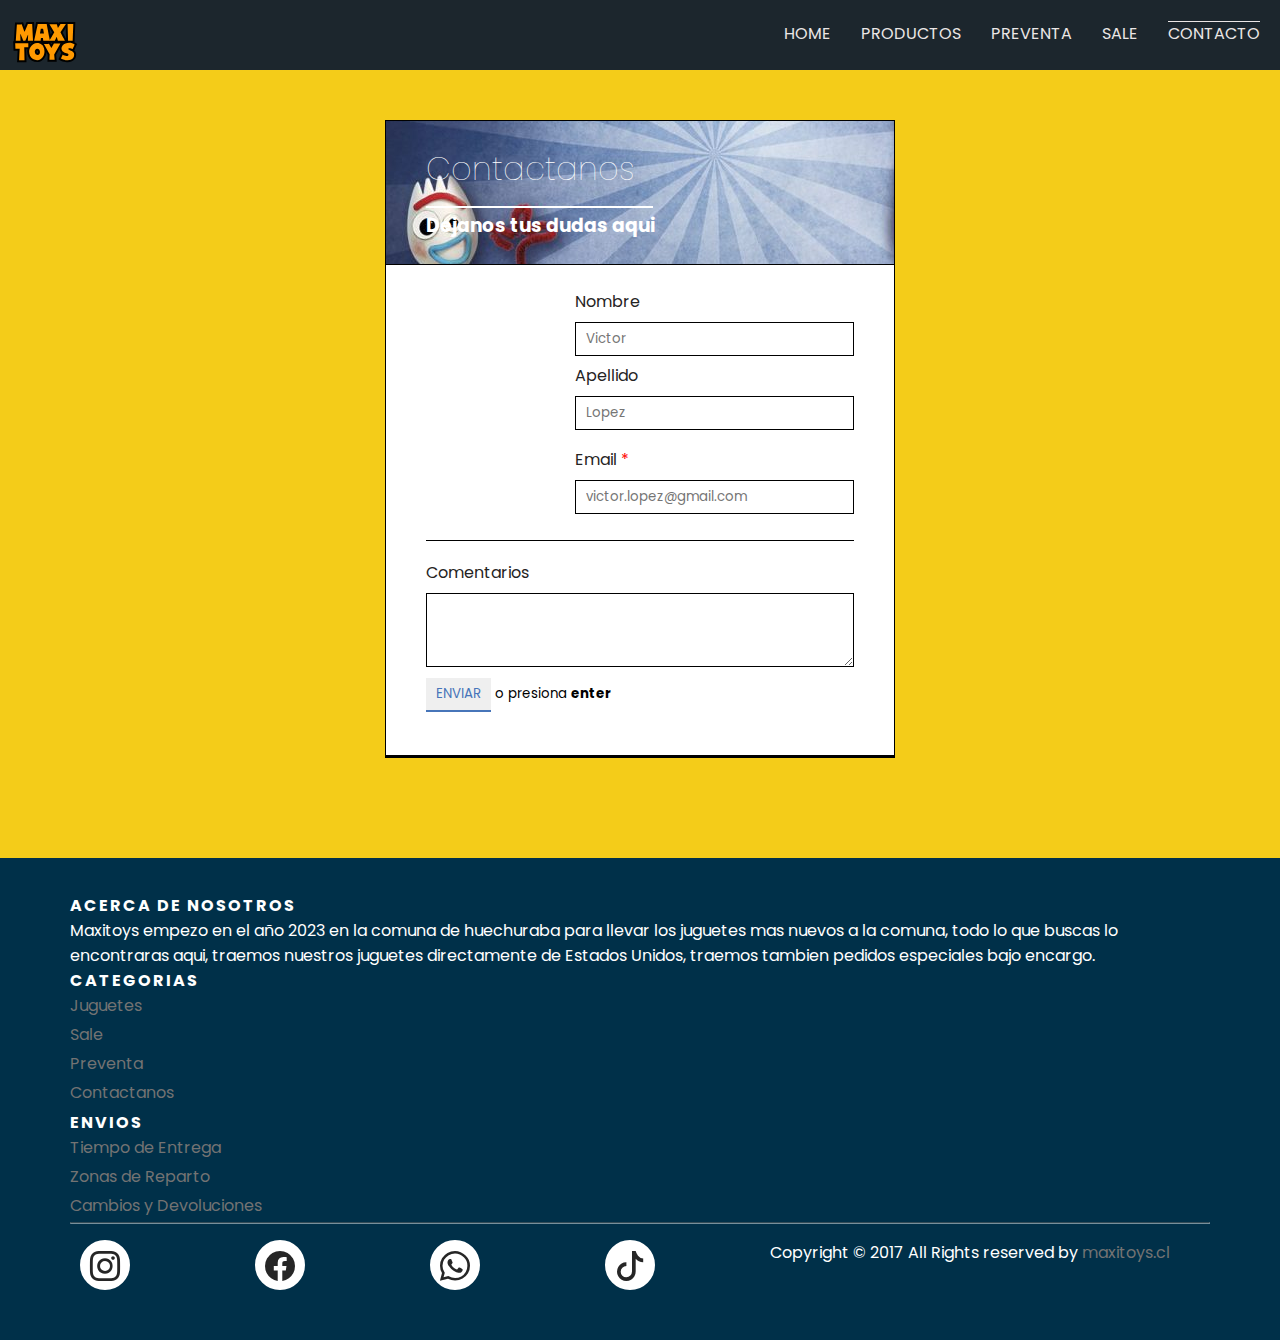
==== paginas/contacto.html @ bf6812b2 "este es mi proyecto" ====
<!DOCTYPE html>
<html lang="en">
<head>
    <meta charset="UTF-8">
    <meta name="viewport" content="width=device-width, initial-scale=1.0">
    <link href="https://cdn.jsdelivr.net/npm/bootstrap@5.3.2/dist/css/bootstrap.min.css" rel="stylesheet" integrity="sha384-T3c6CoIi6uLrA9TneNEoa7RxnatzjcDSCmG1MXxSR1GAsXEV/Dwwykc2MPK8M2HN" crossorigin="anonymous">
    <link rel="stylesheet" href="../styles/main.css">
    <link rel="stylesheet" href="../styles/contacto.css">
    <link rel="stylesheet" href="https://cdn.jsdelivr.net/npm/bootstrap-icons@1.11.1/font/bootstrap-icons.css">
    <title>Contacto</title>
</head>
<body>
    <nav class="menu__navegacion">
        <div class="logo">
            <a href=""><img src="../imagenes/nuevo logo.svg" alt="logo">
            </div></a>
         <ul class="menu_lista">
                    <li class="item_menu"><a class="item_menu_link" href="../index.html">Home</a></li>
                    <li class="item_menu"> <a class="item_menu_link" href="./productos.html">Productos</a></li>
                    <li class="item_menu "> <a class="item_menu_link" href="./preventa.html">Preventa</a></li>
                    <li class="item_menu"> <a class="item_menu_link" href="./sale.html">Sale</a></li>
                    <li class="item_menu active"> <a class="item_menu_link" href="./contacto.html">Contacto</a></li>
    
        </ul>
</nav> 
<header>

</header>
<div class="contenedor_formulario">
    <div class="row header">
        <h1>Contactanos &nbsp;</h1>
        <h3>Dejanos tus dudas aqui</h3>
    </div>
    <div class="row body">
        <form action="#">
            <ul>
                <li>
                    <p class="left">
                        <label for="first_name">Nombre</label>
                        <input type="text" name="first_name" placeholder="Victor">
                    </p>
                    <p class="pull-right">
                        <label for="last_name">Apellido</label>
                        <input type="text" name="last_name" placeholder="Lopez">
                    </p>
                </li>
                <li>
                    <p>
                        <label for="email">Email <span class="req">*</span></label>
                        <input type="email" name="email" placeholder="victor.lopez@gmail.com">
                    </p>
                </li>
                <li> <div class="divider"></div></li>
                <li>
                    <label for="comments">Comentarios</label>
                    <textarea name="Comentarios" id="" cols="46" rows="3"></textarea>
                </li>
                <li>
                    <input class="btn btn-submit" type="submit" value="Enviar">
                    <small>o presiona <strong>enter</strong></small>
                </li>
            </ul>
        </form>

    </div>

</div>






<footer class="site_footer">
    <div class="container">
        <div class="row">
            <div class="col-sm-12 col-md-6">
                <h6>Acerca de Nosotros</h6>
                <p class="text-justify">Maxitoys empezo en el año 2023 en la comuna 
                    de huechuraba para llevar los juguetes mas nuevos a la comuna, todo
                    lo que buscas lo encontraras aqui, traemos nuestros juguetes directamente 
                    de Estados Unidos, traemos tambien pedidos especiales bajo encargo.</p>
            </div>
            <div class="col-xs-6 col-md-3">
                <h6>Categorias</h6>
                <ul class="footer_links">
                    <li><a href="#">Juguetes</a></li>
                    <li><a href="#">Sale</a></li>
                    <li><a href="#">Preventa</a></li>
                    <li><a href="#">Contactanos</a></li>
                </ul>
            </div>
            
            <div class="col-xs-6 col-md-3">
                <h6>Envios</h6>
                <ul class="footer_links">
                    <li><a href="#">Tiempo de Entrega</a></li>
                    <li><a href="#">Zonas de Reparto</a></li>
                    <li><a href="#">Cambios y Devoluciones</a></li>

                </ul>
            </div>
            <hr>
            <div class="container">
                <div class="row">
                    <div class="col-md-8 col-sm-6 col-xs-12">
                        <p class="copyright-text"> Copyright &copy; 2017 All Rights reserved by <a href="#">maxitoys.cl</a></p>
                    </div>

                </div>

            </div>
            <div class="col-md-4 col-sm-6 col-xs-12">
                <ul class="lista_footer">
                    <li> 
                        <a href=""><i class="bi bi-instagram icon"></i></a>
                    </li>
                    <li>
                        <a href=""><i class="bi bi-facebook icon"></i></a>
                    </li>
                    <li>
                        <a href=""><i class="bi bi-whatsapp icon"></i></a>
                    </li>
                    <li>
                        <a href=""><i class="bi bi-tiktok icon"></i></a>
                    </li>
                </ul>
         
            </div>
            

        </div>

    </div>

</footer>
<script src="https://cdn.jsdelivr.net/npm/bootstrap@5.3.2/dist/js/bootstrap.bundle.min.js" integrity="sha384-C6RzsynM9kWDrMNeT87bh95OGNyZPhcTNXj1NW7RuBCsyN/o0jlpcV8Qyq46cDfL" crossorigin="anonymous"></script>  

    
</body>
</html>
---- styles/main.css ----
@import url('https://fonts.googleapis.com/css2?family=Poppins:wght@300&family=Red+Hat+Display:wght@500&family=Roboto&display=swap');
*{
    margin: 0;
    padding: 0;
    box-sizing: 0;
    font-family: 'Poppins', sans-serif;

}
body{
    background-color: rgba(251, 251, 251, 0.885);
}


/************* menu navegacion ***********************/
.menu__navegacion{
    display: flex;
    flex-direction: row;
    justify-content: space-between;
    padding: 10px;
    background-color:#1c262d;
    position: sticky;
    top:0;
}
.menu_lista{
    display: flex;
    justify-content: space-between;
    align-items: center;
    list-style-type: none;
    gap: 20px;
    flex-direction:row;
    cursor: pointer;
}
.item_menu_link{
    text-decoration: none;
    text-transform: uppercase;
    color:#ebe6e6;
    margin-right: 10px;
    cursor: pointer;
}
.menu_lista a:hover{
    color:rgb(255, 39, 197);
}

.active a{
    text-decoration:overline; 
}


.logo{
    width: 70px;
    height: 50px;
    cursor: pointer;

}
/********************** header **********************/

   
    

.anuncio_principal{
    width: 100%;
    height: 50vh;
    min-height: 350px;
    background: url(../imagenes/banner-pagina-web-maxitoys.png);
    background-size: cover;
    background-position: center;
   display: flex;
   flex-direction: column;
   justify-content:center;
   align-items:center

}
header h1{
    font-size: 40px;
    text-align: center;
    color: #fff;
    text-transform: capitalize;
    background-color: #1e191cf1; 
    border-radius: 3px;
    width: 500px;
}
header button{
    padding: 15px 20px;
    font-size: 20px;
    border:none;
    border-radius: 5px;
    outline: none;
    cursor: pointer;
    background: #3a0ae7;
    margin: 20px;
    color: #fff;
  
}
/********* main *********/


   /************** pagina principal***********/

.productos{
    display: grid;
    grid-template-columns: 1fr 1fr 1fr;
    grid-row: 1fr  ;
    grid-template-areas: 
    " amarillo rojo verde "
    " hasbro hasbro hasbro "
    "mattel mattel mattel";
    margin: 60px;
    gap:20px;
}
.hasbro{
    grid-area: hasbro;
    text-align: center;
    border: 2px solid black;

}
.hasbro img{
    width: 100%;
    height: 300px;
}
.mattel{
    grid-area: mattel;
    text-align: center;
    border: 2px solid black;
}
.mattel img{
    width: 100%;
    height: 300px;
}
.rojo{
    background-color:#fff;
    grid-area: rojo;
    border: 2px solid black;
    text-align: center;

}
.rojo img{
    width: 100%;
    height:241px;
}
.verde img{
    width: 100%;
    height: 241px;
    
}
.amarillo img{
    width: 100%;
    height: 241px;
}
.amarillo{
    background-color: #fff;
    grid-area: amarillo;
    border: 2px solid black;
    text-align: center;
}
.verde{
    background-color:#fff;
    grid-area: verde;
    border: 2px solid rgba(0, 0, 0, 0.767);
    text-align:center;

}

/************ footer ***********/
footer{
    margin-top: 100px;
    background-color:#003049;
    padding: 30px;
    color: #fff;
    display: flex;
    justify-content: center;
   
}
.lista_footer{
    display: flex;
    
  
}
.lista_footer li{
    list-style: none;
    
}
.lista_footer li a{
    width: 50px;
    height: 50px;
    background-color: #fff;
    text-align: center;
    line-height: 50px;
    font-size: 30px;
    margin: 0 10px;
    display: block;
    border-radius: 50%;
    position: relative;
    overflow: hidden;
    border: 3px solid #fff;
    z-index: 1;
}
.lista_footer li a .icon{
    position: relative;
    color:#262626;
    transition: .5s;
    z-index: 3;
}
.lista_footer li a:hover .icon{
    color: #fffefe;
}
    
.lista_footer li a:before {
    content: "";
    position: absolute;
    top:100%;
    left:0;
    width: 100%;
    height: 100%;
    transition: .5s;
    z-index: 2;
    
}
.lista_footer li a:hover:before{
    top:0;
}
.lista_footer li:nth-child(1) a:before{
    background: #dd2a7b;
    
}
.lista_footer li:nth-child(2) a:before{
    background: #3b5999;
}
.lista_footer li:nth-child(3) a:before{
    background: #25d366;
}
.lista_footer li:nth-child(4) a:before{
    background: #040404;
}
.site_footer hr{
    border-top-color: #bbb;
    opacity: 0.5;
}
.site_footer hr.small{
    margin: 20px 0;
}
.site_footer h6{
    color:#fff;
    font-size: 16px;
    text-transform: uppercase;
    margin-top: 5px;
    letter-spacing: 2px;
}
.site_footer a{
    color: #737373;
    text-decoration: none;
}
.site_footer a:hover{
    color: #3366cc;
    text-decoration: none;
}
.footer_links{
    padding-left: 0;
    list-style: none;
}
.footer_links li{
    display: block;
}
.footer_links a{
    color:#737373;
}
.footer_links a:active, .footer-links a:focus, .footer-links a:hover{
    color:#3366cc;
    text-decoration: none;
}
.footer_links .inline li{
    display: inline-block;
}





@media screen and (max-width: 780px)
{
.menu__navegacion ul{
    display: flex;
    flex-direction: column;
    position: fixed;
    justify-content: start;
    top: 55px;
    background-color: #fff;
    width: 100%;
    height: calc(100vh - 55px);
    transform: translate(-101%);
    text-align: center;
    overflow: hidden;
}
.menu__navegacion li{
    padding: 15px;
}
.menu__navegacion li:first-child{
    margin-top: 50px;
}
.menu__navegacion li a{
    font-size: 1rem;
}
 }
 .productos{
    display: grid;
    grid-template-columns: 1fr;
    grid-template-areas: 
    "amarillo "
    "verde"
    "rojo"
    "hasbro"
    "mattel";
 }
---- styles/contacto.css ----
*{
    margin: 0;
    padding: 0;
    box-sizing: border-box;
}
body{
    background-color: rgb(244, 204, 25);
    font-size: 100%;
    
}
div, textarea,input{
    box-sizing: border-box;
}
.contenedor_formulario{
    max-width: 510px;
    min-width: 324px;
    margin: 50px auto 0px;
    background-color: white;
    border: 1px solid black;
    border-bottom: 3px solid black;
    
}
.row{
    width: 100%;
    margin: 0 0 1em 0;
    padding: 0 2.5em;
}
.header{
    padding: 1.5em 2.5em;
    border-bottom: 1px solid black;
    background:url(../imagenes/BANNER-35-TOY-STORY-4-1920X700-1170x427.jpeg) left;
    color: white;
}
.body{
    padding: .5em 2.5em 1em;
}


.pull-right{
    float: right;
}
h1{
    display: inline-block;
    font-weight: 100;
    border-bottom: 2px solid white;
    margin: 0 0 0.1em 0;
    padding: 0 0 0.4em 0;
}
.btn{
    display: inline-block;
    color: rgb(71, 117, 185);
    border-width: 0 0 0 0;
    border-bottom: 2px solid;
    text-transform: uppercase;
}
form{
    max-width: 100%;
    display: block;
    
    
}
ul{
    margin: 0;
    padding: 0;
    list-style: none;
}
li{
    margin: 0 0 0.25em 0;
    clear: both;
    display: inline-block;
    width: 100%;

}
p{
    margin: 0;
    padding: 0;
    float: left;
    float: right;
}
.divider{
    margin: 0.5em 0 0.5em 0;
    border: 0;
    height: 1px;
    width: 100%;
    display: block;
    background-color: rgb(0, 0, 0);
}
.req{
    color:red
}
label{
    display: block;
    margin: 0 0 0.5em 0;
    color: rgb(37, 35, 35);
}
input{
    margin:0 0 0.5em 0;
    border: 1px solid black;
    padding: 6px 10px;
    color: black;
}
textarea{
    border:1px solid black;
    padding: 6px 10px;
    width: 100%;
    color: rgb(21, 19, 19);

    
}
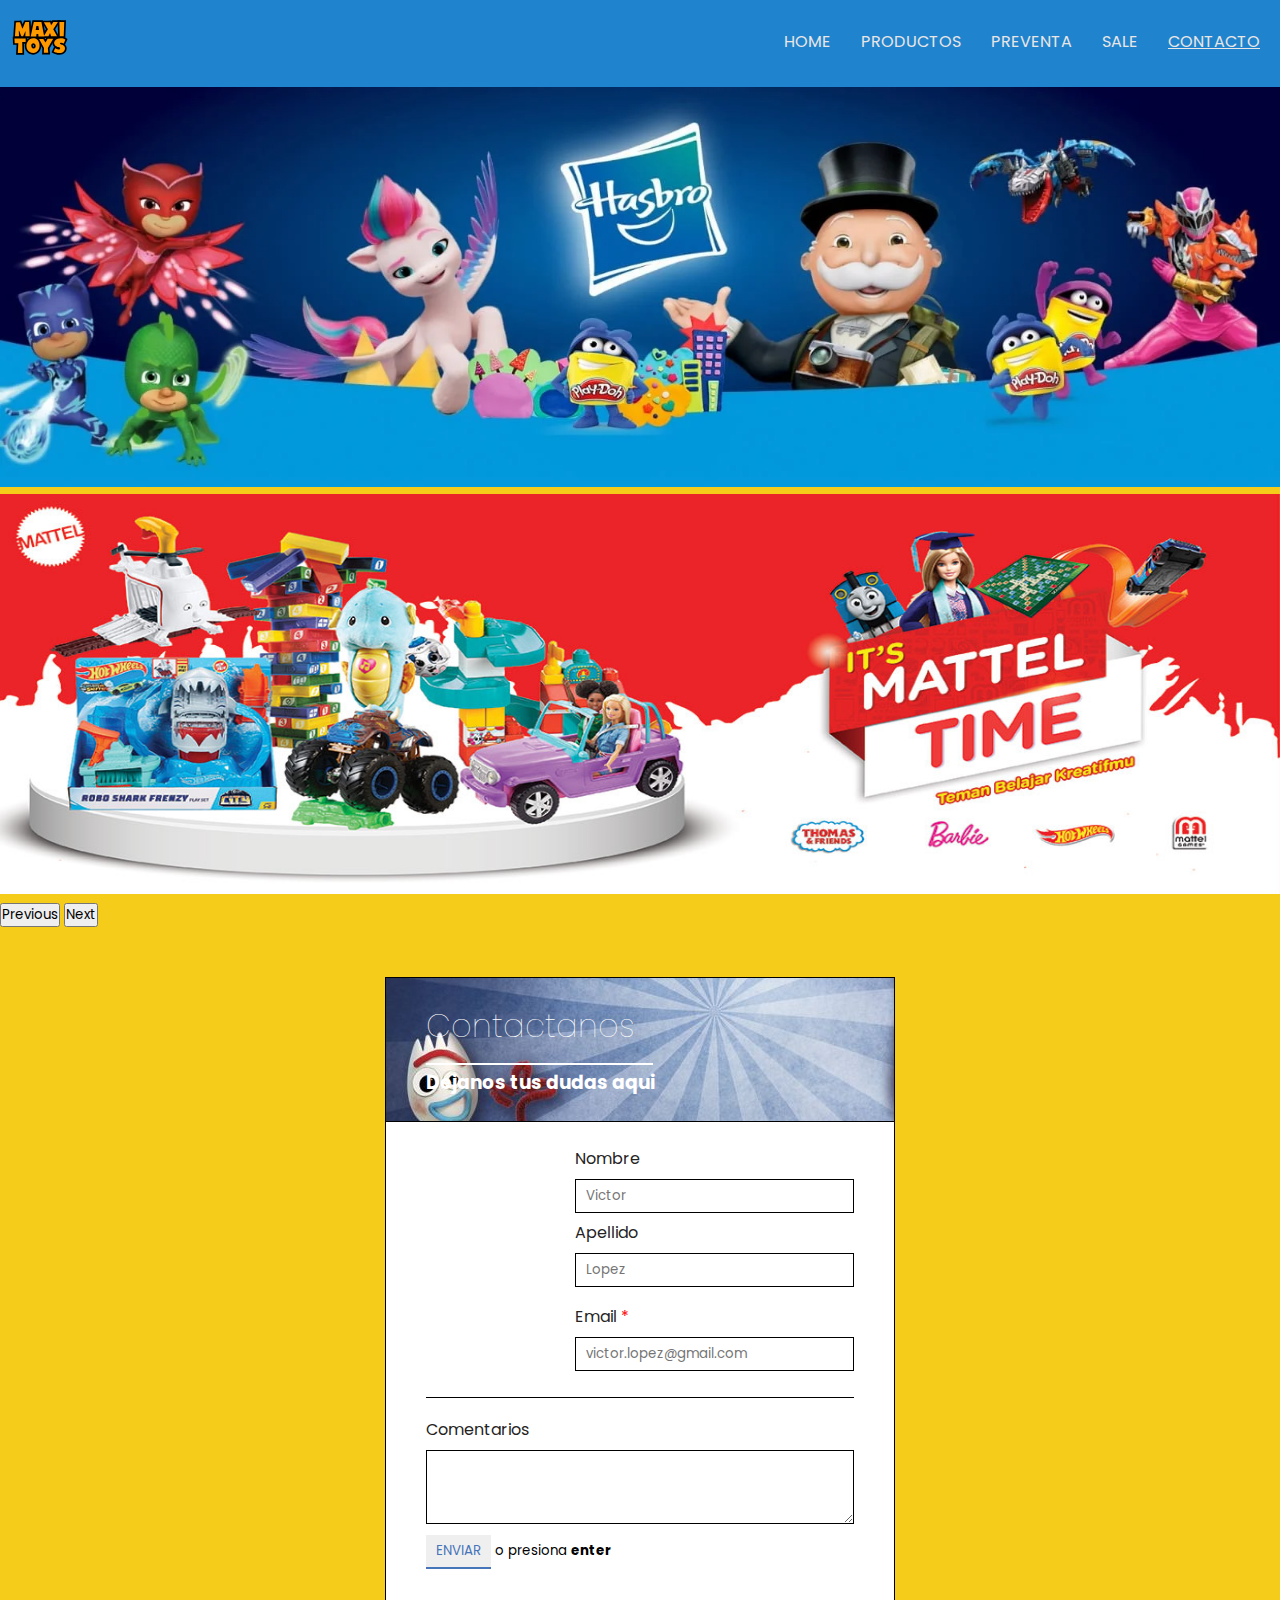
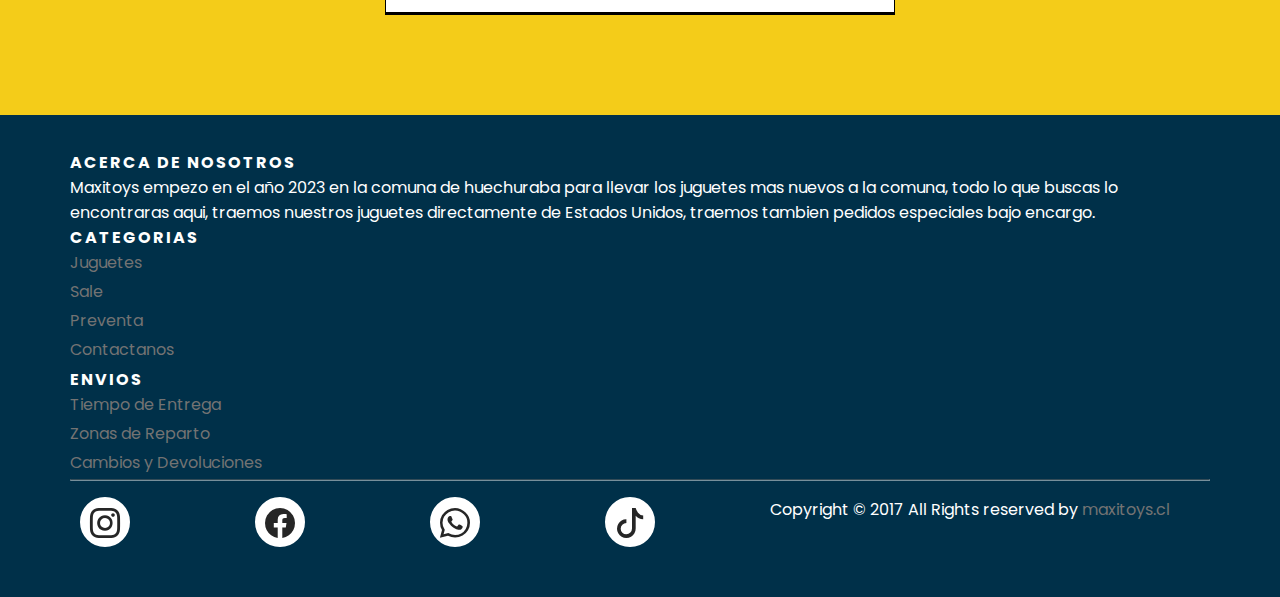
==== commit 14364892: "agrege carousel con bootstrap" ====
--- a/paginas/contacto.html
+++ b/paginas/contacto.html
@@ -24,6 +24,25 @@
         </ul>
 </nav> 
 <header>
+    <div id="carouselExampleAutoplaying" class="carousel slide" data-bs-ride="carousel">
+        <div class="carousel-inner">
+          <div class="carousel-item active">
+            <img src="../imagenes/Hasbro-Banner.jpeg.webp" class="d-block w-100" alt="...">
+          </div>
+          <div class="carousel-item">
+            <img src="../imagenes/Mattel Official Store Klik Indomaret.jpeg" class="d-block w-100" alt="...">
+          </div>
+          
+        </div>
+        <button class="carousel-control-prev" type="button" data-bs-target="#carouselExampleAutoplaying" data-bs-slide="prev">
+          <span class="carousel-control-prev-icon" aria-hidden="true"></span>
+          <span class="visually-hidden">Previous</span>
+        </button>
+        <button class="carousel-control-next" type="button" data-bs-target="#carouselExampleAutoplaying" data-bs-slide="next">
+          <span class="carousel-control-next-icon" aria-hidden="true"></span>
+          <span class="visually-hidden">Next</span>
+        </button>
+      </div>
 
 </header>
 <div class="contenedor_formulario">
--- a/styles/main.css
+++ b/styles/main.css
@@ -18,7 +18,7 @@
     flex-direction: row;
     justify-content: space-between;
     padding: 10px;
-    background-color:#1c262d;
+    background-color:#1f84cd;
     position: sticky;
     top:0;
 }
@@ -39,59 +39,27 @@
     cursor: pointer;
 }
 .menu_lista a:hover{
-    color:rgb(255, 39, 197);
+    color:#fdb204;
 }
 
 .active a{
-    text-decoration:overline; 
+    text-decoration:underline;
 }
 
 
 .logo{
-    width: 70px;
-    height: 50px;
+    width: 60px;
     cursor: pointer;
+    
 
 }
 /********************** header **********************/
 
-   
-    
-
-.anuncio_principal{
-    width: 100%;
-    height: 50vh;
-    min-height: 350px;
-    background: url(../imagenes/banner-pagina-web-maxitoys.png);
-    background-size: cover;
-    background-position: center;
-   display: flex;
-   flex-direction: column;
-   justify-content:center;
-   align-items:center
-
-}
-header h1{
-    font-size: 40px;
-    text-align: center;
-    color: #fff;
-    text-transform: capitalize;
-    background-color: #1e191cf1; 
-    border-radius: 3px;
-    width: 500px;
-}
-header button{
-    padding: 15px 20px;
-    font-size: 20px;
-    border:none;
-    border-radius: 5px;
-    outline: none;
-    cursor: pointer;
-    background: #3a0ae7;
-    margin: 20px;
-    color: #fff;
-  
-}
+ .carousel-item img{
+    width: 100%;
+    height: 400px;
+ }
+
 /********* main *********/
 
 
@@ -99,67 +67,52 @@
 
 .productos{
     display: grid;
-    grid-template-columns: 1fr 1fr 1fr;
-    grid-row: 1fr  ;
-    grid-template-areas: 
-    " amarillo rojo verde "
-    " hasbro hasbro hasbro "
-    "mattel mattel mattel";
+    grid-template-columns: repeat(3, 1fr);
+    grid-template-rows: repeat(3, 1fr);
     margin: 60px;
     gap:20px;
+    grid-template-areas:
+     "paw  lego spidey "
+     " mattel mattel mattel" 
+     " hasbro hasbro hasbro" ;
+}
+.banner_producto{
+    text-align: center;
+    box-shadow: 0 2px 7px #08046b;
+    
+}
+.mattel{
+    grid-area: mattel;
 }
 .hasbro{
     grid-area: hasbro;
-    text-align: center;
-    border: 2px solid black;
-
-}
-.hasbro img{
+}
+.banner_producto img{
     width: 100%;
     height: 300px;
 }
-.mattel{
-    grid-area: mattel;
-    text-align: center;
-    border: 2px solid black;
-}
-.mattel img{
-    width: 100%;
-    height: 300px;
-}
-.rojo{
-    background-color:#fff;
-    grid-area: rojo;
-    border: 2px solid black;
-    text-align: center;
-
-}
-.rojo img{
-    width: 100%;
-    height:241px;
-}
-.verde img{
-    width: 100%;
-    height: 241px;
-    
-}
-.amarillo img{
-    width: 100%;
-    height: 241px;
-}
-.amarillo{
+.carta_producto{
     background-color: #fff;
-    grid-area: amarillo;
-    border: 2px solid black;
-    text-align: center;
-}
-.verde{
-    background-color:#fff;
-    grid-area: verde;
-    border: 2px solid rgba(0, 0, 0, 0.767);
-    text-align:center;
-
-}
+    text-align: center;
+    box-shadow: 0 2px 7px #08046b;
+    
+}
+.paw{
+    grid-area: paw;
+}
+.lego{
+    grid-area: lego;
+}
+.spidey{
+    grid-area: spidey;
+}
+.carta_producto img{
+    width: 100%;
+    height: 250px;
+    object-fit: cover;
+   
+}
+
 
 /************ footer ***********/
 footer{
@@ -300,17 +253,17 @@
 .menu__navegacion li a{
     font-size: 1rem;
 }
- }
- .productos{
-    display: grid;
-    grid-template-columns: 1fr;
-    grid-template-areas: 
-    "amarillo "
-    "verde"
-    "rojo"
-    "hasbro"
-    "mattel";
- }
+.productos{
+   display: grid;
+   grid-template-columns: 1fr;
+   grid-template-areas: 
+   "amarillo "
+   "verde"
+   "rojo"
+   "hasbro"
+   "mattel";
+}
+}
 
   
   
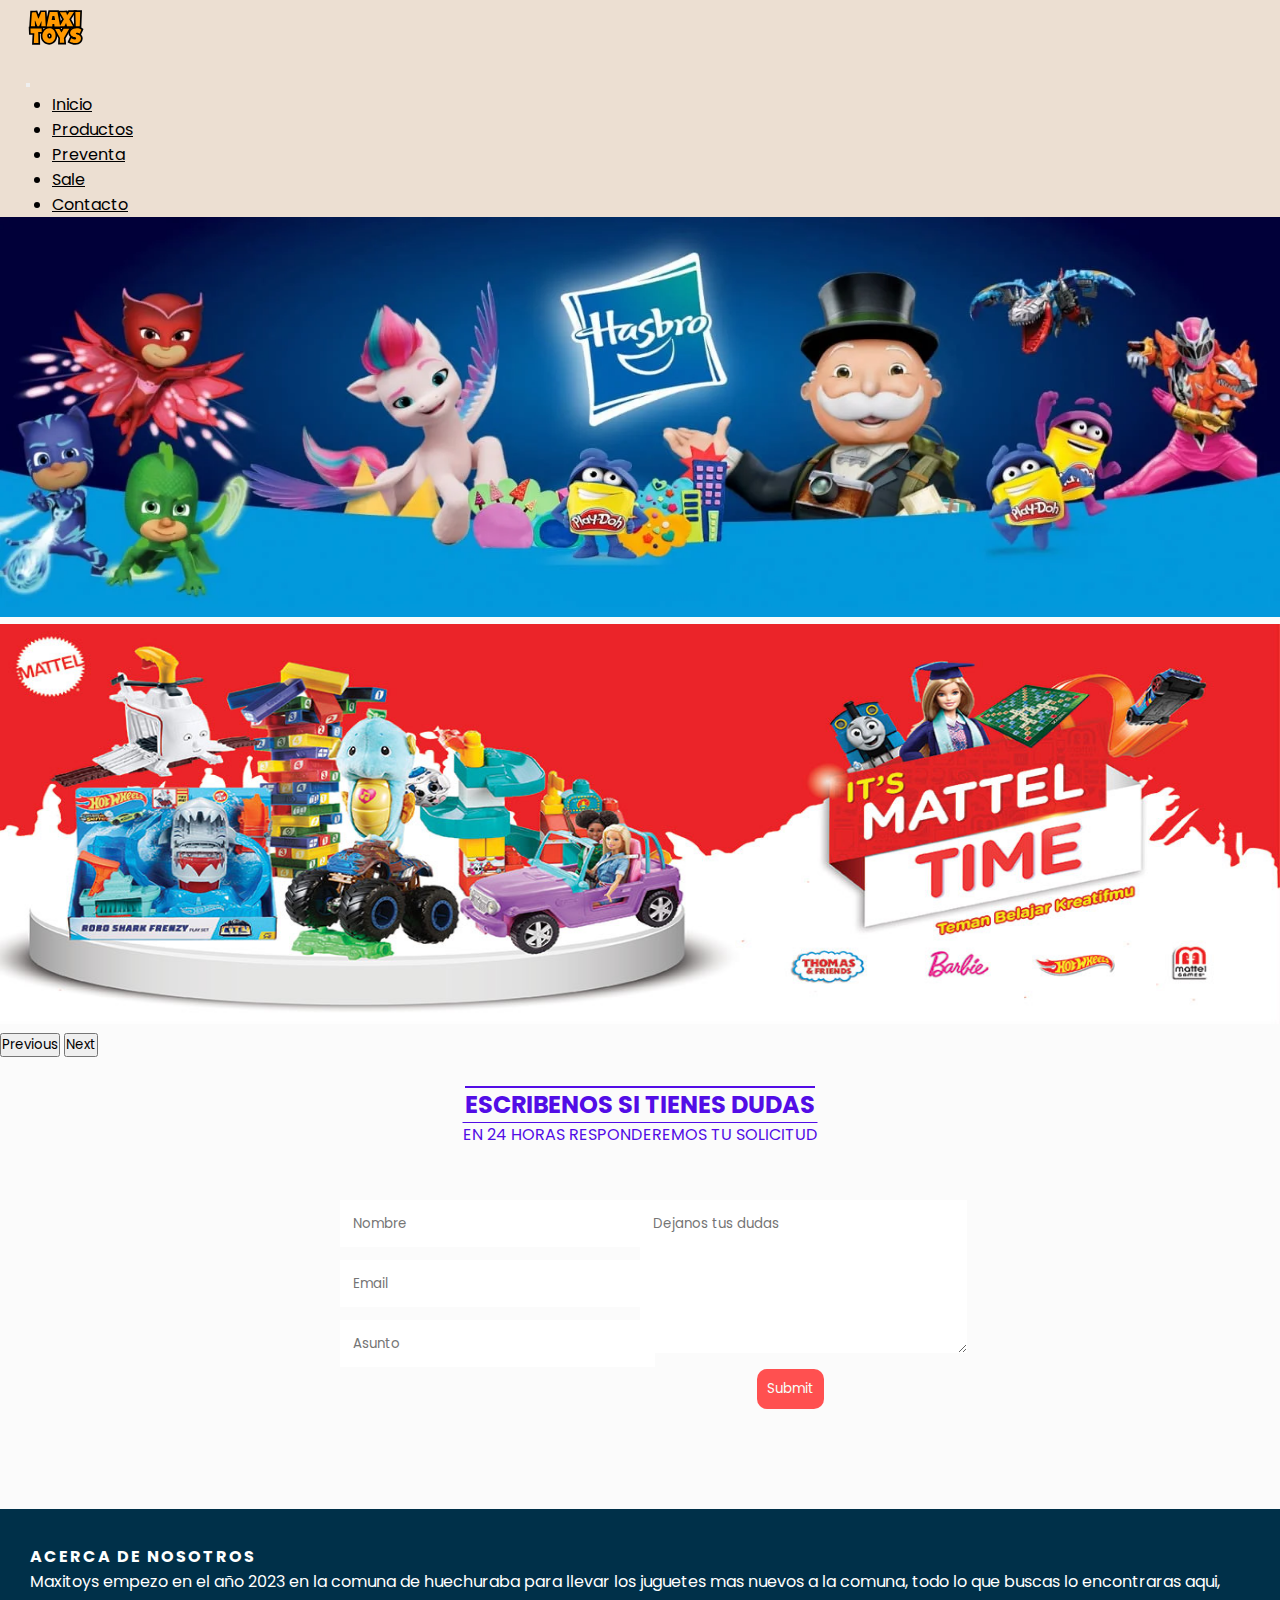
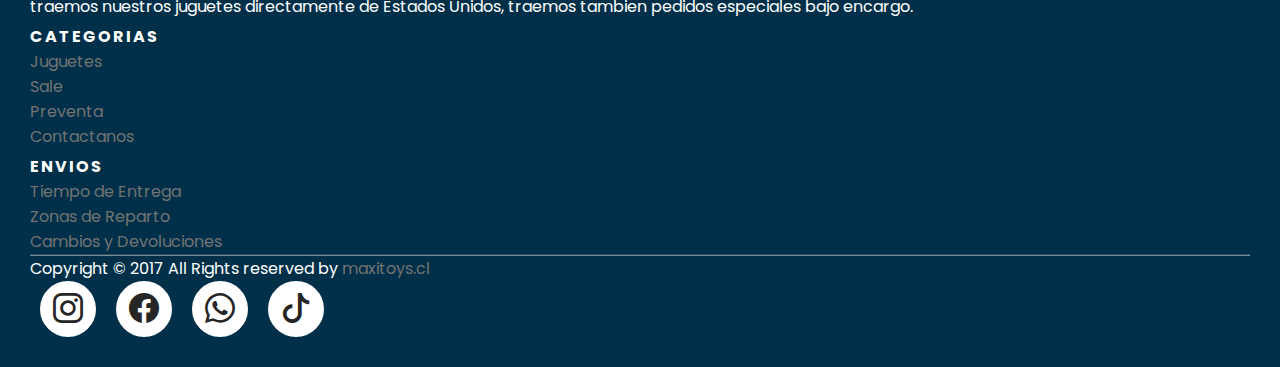
==== commit d459c0c8: "hice correcciones del tutor" ====
--- a/paginas/contacto.html
+++ b/paginas/contacto.html
@@ -5,25 +5,44 @@
     <meta name="viewport" content="width=device-width, initial-scale=1.0">
     <link href="https://cdn.jsdelivr.net/npm/bootstrap@5.3.2/dist/css/bootstrap.min.css" rel="stylesheet" integrity="sha384-T3c6CoIi6uLrA9TneNEoa7RxnatzjcDSCmG1MXxSR1GAsXEV/Dwwykc2MPK8M2HN" crossorigin="anonymous">
     <link rel="stylesheet" href="../styles/main.css">
-    <link rel="stylesheet" href="../styles/contacto.css">
     <link rel="stylesheet" href="https://cdn.jsdelivr.net/npm/bootstrap-icons@1.11.1/font/bootstrap-icons.css">
     <title>Contacto</title>
 </head>
 <body>
-    <nav class="menu__navegacion">
-        <div class="logo">
-            <a href=""><img src="../imagenes/nuevo logo.svg" alt="logo">
-            </div></a>
-         <ul class="menu_lista">
-                    <li class="item_menu"><a class="item_menu_link" href="../index.html">Home</a></li>
-                    <li class="item_menu"> <a class="item_menu_link" href="./productos.html">Productos</a></li>
-                    <li class="item_menu "> <a class="item_menu_link" href="./preventa.html">Preventa</a></li>
-                    <li class="item_menu"> <a class="item_menu_link" href="./sale.html">Sale</a></li>
-                    <li class="item_menu active"> <a class="item_menu_link" href="./contacto.html">Contacto</a></li>
-    
-        </ul>
-</nav> 
-<header>
+    <header>
+        <nav class=" navbar navbar-expand-lg">
+            <div>
+                <a href=""><img class="logo" src="../imagenes/nuevo logo.svg" alt=""></a>
+            </div>
+            <div class="container-fluid">
+              <button class="navbar-toggler" type="button" data-bs-toggle="collapse" data-bs-target="#navbarTogglerDemo01" aria-controls="navbarTogglerDemo01" aria-expanded="false" aria-label="Toggle navigation">
+                <span class="navbar-toggler-icon"></span>
+              </button>
+              <div class="collapse navbar-collapse navbar " id="navbarTogglerDemo01">
+                
+                <ul class="navbar-nav me-auto mb-2 mb-lg-0">
+                  <li class="nav-item">
+                    <a class="nav-link" aria-current="page" href="../index.html">Inicio</a>
+                  </li>
+                  <li class="nav-item">
+                    <a class="nav-link " aria-current="page" href="./productos.html">Productos</a>
+                  </li>
+                  <li class="nav-item">
+                    <a class="nav-link " aria-current="page" href="./preventa.html">Preventa</a>
+                  </li>
+                  <li class="nav-item">
+                    <a class="nav-link" aria-current="page" href="./sale.html">Sale</a>
+                  </li>
+                  <li class="nav-item">
+                    <a class="nav-link" aria-current="page" href="./contacto.html">Contacto</a>
+                  </li>
+                </ul>
+              </div>
+            </div>
+          </nav>
+ </header> 
+ <main>
+<section>
     <div id="carouselExampleAutoplaying" class="carousel slide" data-bs-ride="carousel">
         <div class="carousel-inner">
           <div class="carousel-item active">
@@ -44,46 +63,36 @@
         </button>
       </div>
 
-</header>
-<div class="contenedor_formulario">
-    <div class="row header">
-        <h1>Contactanos &nbsp;</h1>
-        <h3>Dejanos tus dudas aqui</h3>
+</section>
+<section>
+    <div class="titulo-principal">
+        <h2> Escribenos si tienes dudas</h2>
+        <p>en 24 horas responderemos tu solicitud</p>
     </div>
-    <div class="row body">
-        <form action="#">
-            <ul>
-                <li>
-                    <p class="left">
-                        <label for="first_name">Nombre</label>
-                        <input type="text" name="first_name" placeholder="Victor">
-                    </p>
-                    <p class="pull-right">
-                        <label for="last_name">Apellido</label>
-                        <input type="text" name="last_name" placeholder="Lopez">
-                    </p>
-                </li>
-                <li>
-                    <p>
-                        <label for="email">Email <span class="req">*</span></label>
-                        <input type="email" name="email" placeholder="victor.lopez@gmail.com">
-                    </p>
-                </li>
-                <li> <div class="divider"></div></li>
-                <li>
-                    <label for="comments">Comentarios</label>
-                    <textarea name="Comentarios" id="" cols="46" rows="3"></textarea>
-                </li>
-                <li>
-                    <input class="btn btn-submit" type="submit" value="Enviar">
-                    <small>o presiona <strong>enter</strong></small>
-                </li>
-            </ul>
+</section>
+<section>
+   
+        <form class="form-contacto">
+            <div class="half left cf">
+                <input class="input-form" type="text" placeholder="Nombre">
+                <input class="input-form" type="email" placeholder="Email">
+                <input class="input-form" type="text" placeholder="Asunto">
+            </div>
+            <div class="half right cf">
+                <textarea  type="text" cols="20" rows="5" placeholder="Dejanos tus dudas"></textarea>
+    
+            </div>
+            <input class="boton-enviar" type="submit">
+    
         </form>
 
-    </div>
+    
+            
 
-</div>
+</section>
+   
+    
+ </main>
 
 
 
--- a/styles/main.css
+++ b/styles/main.css
@@ -13,45 +13,23 @@
 
 
 /************* menu navegacion ***********************/
-.menu__navegacion{
-    display: flex;
-    flex-direction: row;
-    justify-content: space-between;
-    padding: 10px;
-    background-color:#1f84cd;
-    position: sticky;
-    top:0;
-}
-.menu_lista{
-    display: flex;
-    justify-content: space-between;
-    align-items: center;
-    list-style-type: none;
-    gap: 20px;
-    flex-direction:row;
-    cursor: pointer;
-}
-.item_menu_link{
-    text-decoration: none;
-    text-transform: uppercase;
-    color:#ebe6e6;
-    margin-right: 10px;
-    cursor: pointer;
-}
-.menu_lista a:hover{
-    color:#fdb204;
-}
-
-.active a{
-    text-decoration:underline;
-}
-
-
+.navbar{
+    background-color: #ecdfd2;
+    padding: 0 26px;
+  
+}
+
+.nav-link{
+    color: #000000;
+    font-weight: 400;
+}
+.nav-item a:hover{
+    color: #d20404;
+    text-decoration: overline;
+}
 .logo{
     width: 60px;
     cursor: pointer;
-    
-
 }
 /********************** header **********************/
 
@@ -65,11 +43,26 @@
 
    /************** pagina principal***********/
 
+
+.contenedor-titulo{
+display: flex;
+justify-content: center;
+
+}
+.titulo-principal{ 
+    text-decoration: overline;
+    text-transform: uppercase;
+    padding: 20px;
+    margin-top: 10px;
+    color: #520de6;
+    text-align: center;
+    
+}
 .productos{
     display: grid;
     grid-template-columns: repeat(3, 1fr);
     grid-template-rows: repeat(3, 1fr);
-    margin: 60px;
+    margin: 20px;
     gap:20px;
     grid-template-areas:
      "paw  lego spidey "
@@ -112,8 +105,293 @@
     object-fit: cover;
    
 }
-
-
+.banner_productos{
+    width: 100%;
+    height: 400px;
+    background: url(../imagenes/Hasbro-Banner.jpeg.webp)no-repeat center center/cover;
+    display: flex;
+    flex-direction: column;
+    align-items: center;
+    text-align: center;
+    justify-content: flex-end;
+    padding-bottom: 10px;
+    color: #fafafa;
+    font-weight: 600;
+    text-transform: uppercase;
+    font-size: 1.5rem;
+}
+.contenedor{
+    
+    display:flex;
+    flex-wrap: wrap;
+    gap: 2px;
+    margin-top: 20px;
+   
+}
+.product-card{
+    width: 380px;
+    position: relative;
+    box-shadow: 0 2px 7px #dfdfdf;
+    margin: 10px auto;
+    background:#fafafa;
+}
+
+.product-tumb{
+    display: flex;
+    align-items: center;
+    justify-content: center;
+    background: white;
+}
+.product-tumb img{
+    width: 250px;
+    height: 250px;
+    object-fit: cover;
+    
+}
+.product-details{
+    padding: 20px;
+}
+.product-catagory{
+    display: block;
+    font-size: 12px;
+    font-weight: 700;
+    text-transform: uppercase;
+    color: #ccc;
+    margin-bottom: 5px;
+}
+.product-details h2 a{
+    font-weight: 500;
+    display: block;
+    margin-bottom: 5px;
+    text-transform: capitalize;
+    color:#363636;
+    text-decoration: none;
+    transition: 0.3s;
+}
+.product-details h2 a:hover{
+    color:#fbb72c
+
+}
+.product-bottom-details{
+    overflow: hidden;
+    border-top:3px solid #eee;
+    padding-top: 10px;
+}
+.product-bottom-details div{
+    float: left;
+    width: 50%;
+}
+.product-price{
+    font-size: 18px;
+    color:#fbb72c;
+    font-weight: 600;
+}
+.product-links{
+    text-align: right;
+}
+.product-links a{
+    display: inline-block;
+    margin-left: 5px;
+    color:#544f4f;
+    transition: 0.3s;
+    font-size: 17px;
+}
+.product-links a:hover{
+    color:#fbb72c
+}
+.home-cards{
+    display: grid;
+    grid-template-columns: repeat(4,25%);
+    gap: 10px;
+    margin-bottom: 40px;
+    margin: 10px;
+   
+}
+.home-cards img{
+    width: 100%;
+    margin-bottom: 20px;
+    object-fit: cover;
+}
+.home-cards h3{
+    margin-bottom: 5px;
+}
+.home-cards a {
+    display: inline-block;
+    padding-top: 10px;
+    color: #fbb72c;
+    text-transform: uppercase;
+    font-weight: 600;
+}
+.home-cards a:hover i{
+    margin-left: 10px;
+}
+.banner{
+    width: 100%;
+    height: 350px;
+    background: url(../imagenes/BANNER-35-TOY-STORY-4-1920X700-1170x427.jpeg) no-repeat center center/cover;
+    margin-bottom: 20px;
+    color: #fff;
+    text-transform: capitalize;
+}
+.banner .content{
+    width: 40%;
+    padding: 50px 0 0 30px;
+}
+.banner .carbon p{
+    margin: 10px 0 20px;
+    text-transform: capitalize;
+}
+.carbon{
+    text-transform: capitalize;
+    width:100%;
+    height: 350px;
+    background: url(../imagenes/lego_banner.jpeg)no-repeat center center/cover;
+}
+.carbon .content{
+    width: 40%;
+    padding: 50px 0 0 30px;
+}
+.banner_oferta{
+    width: 100%;
+    height: 400px;
+    background: url(../imagenes/banner-principal-m-mattel.webp)no-repeat center center/cover;
+    display: flex;
+    flex-direction: column;
+    text-align: center;
+    color: #fbb72c;
+    font-weight: bold;
+    font-size: 2rem;
+}
+.contenedor{
+    
+    display:flex;
+    flex-wrap: wrap;
+    gap: 2px;
+    margin-top: 20px;
+   
+}
+.product-card{
+    width: 380px;
+    position: relative;
+    box-shadow: 0 2px 7px #dfdfdf;
+    margin: 10px auto;
+    background:#fafafa;
+}
+.badge{
+    position: absolute;
+    left: 0;
+    top: 20px;
+    text-transform: uppercase;
+    font-size: 13px;
+    font-weight: 700;
+    background: red;
+    color: #fff;
+    padding: 3px 10px;
+}
+.product-tumb{
+    display: flex;
+    align-items: center;
+    justify-content: center;
+    background: white;
+    height: 300px;
+    padding: 50px;
+}
+.product-tumb img{
+    width: 250px;
+    height: 250px;
+    object-fit: cover;
+    
+}
+.product-details{
+    padding: 20px;
+}
+.product-catagory{
+    display: block;
+    font-size: 12px;
+    font-weight: 700;
+    text-transform: uppercase;
+    color: #ccc;
+    margin-bottom: 5px;
+}
+.product-details h3 a{
+    font-weight: 500;
+    display: block;
+    margin-bottom: 5px;
+    text-transform: capitalize;
+    color:#363636;
+    text-decoration: none;
+    transition: 0.3s;
+}
+.product-details h3 a:hover{
+    color:#fbb72c
+
+}
+.product-bottom-details{
+    overflow: hidden;
+    border-top:3px solid #eee;
+    padding-top: 10px;
+}
+.product-bottom-details div{
+    float: left;
+    width: 50%;
+}
+.product-price{
+    font-size: 18px;
+    color:#ff0000;
+    font-weight: 600;
+}
+.product-links{
+    text-align: right;
+}
+.product-links a{
+    display: inline-block;
+    margin-left: 5px;
+    color:#544f4f;
+    transition: 0.3s;
+    font-size: 17px;
+}
+.product-links a:hover{
+    color:#fbb72c;  
+
+}
+.form-contacto{
+    max-width: 600px;
+    text-align: center;
+    margin: 20px auto;
+   
+}
+.input-form, textarea{
+    border: 0;outline: 0;
+    padding: 1em;
+    display: block;
+    width: 100%;
+    margin-top: 1em;
+   
+
+}
+textarea{
+    height: 126px;
+
+}
+.boton-enviar{
+    color: #f6fff9;
+    background:#ff5050;
+    cursor: pointer;
+    border: none;
+    padding: 10px;
+    border-radius: 10px;
+}
+.half{
+    float: left;
+    width: 48%;
+    margin-bottom: 1em;
+}
+.right{
+    width: 50%;
+}
+.left{
+    margin-right: 2%;
+}
 /************ footer ***********/
 footer{
     margin-top: 100px;
@@ -231,37 +509,16 @@
 
 @media screen and (max-width: 780px)
 {
-.menu__navegacion ul{
-    display: flex;
-    flex-direction: column;
-    position: fixed;
-    justify-content: start;
-    top: 55px;
-    background-color: #fff;
-    width: 100%;
-    height: calc(100vh - 55px);
-    transform: translate(-101%);
-    text-align: center;
-    overflow: hidden;
-}
-.menu__navegacion li{
-    padding: 15px;
-}
-.menu__navegacion li:first-child{
-    margin-top: 50px;
-}
-.menu__navegacion li a{
-    font-size: 1rem;
-}
+
 .productos{
    display: grid;
-   grid-template-columns: 1fr;
+   grid-template-columns: 100%;
    grid-template-areas: 
-   "amarillo "
-   "verde"
-   "rojo"
+   "paw"
+   "spidey"
    "hasbro"
-   "mattel";
+   "mattel"
+   "lego";
 }
 }
 
